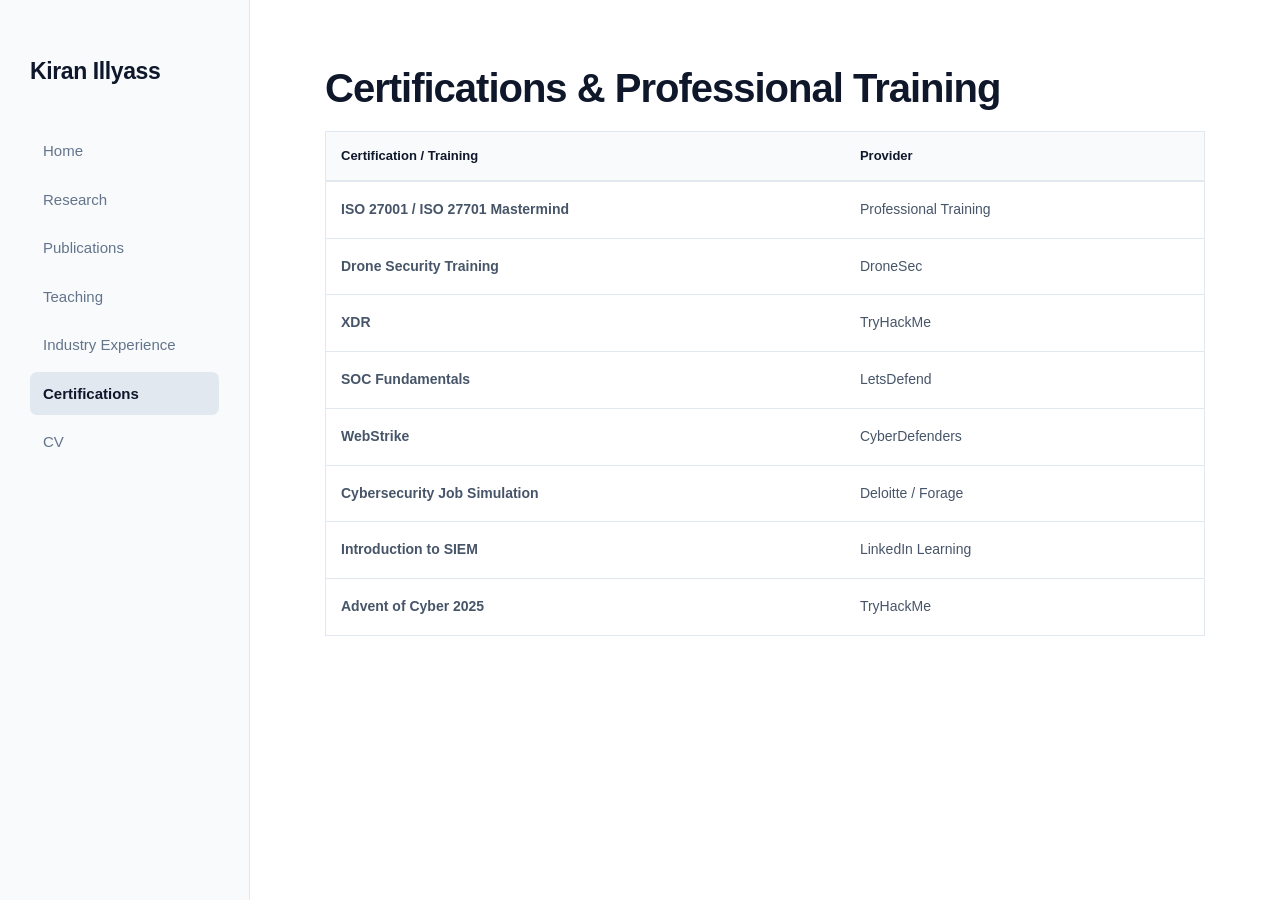
==== certifications.html @ 1d2dfd9c "Create certifications.html" ====
<!DOCTYPE html>
<html lang="en">

<head>
    <meta charset="UTF-8">
    <meta name="viewport" content="width=device-width, initial-scale=1.0">

    <title>Certifications | Kiran Illyass</title>

    <link rel="stylesheet" href="/style.css">

    <style>

        .cert-table-container {
            width: 100%;
            overflow-x: auto;
            margin-top: 20px;
        }

        .cert-table {
            width: 100%;
            border-collapse: collapse;
            background: #ffffff;
            border: 1px solid #e2e8f0;
        }

        .cert-table th {
            padding: 13px 15px;
            background: #f8fafc;
            border-bottom: 2px solid #e2e8f0;
            color: #0f172a;
            font-size: 13px;
            font-weight: 600;
            text-align: left;
        }

        .cert-table td {
            padding: 17px 15px;
            border-bottom: 1px solid #e2e8f0;
            color: #475569;
            font-size: 14px;
            line-height: 1.55;
            vertical-align: top;
        }

        .cert-table tbody tr:last-child td {
            border-bottom: none;
        }

        .cert-table tbody tr:hover {
            background: #f8fafc;
        }

        .cert-name {
            color: #0f172a;
            font-weight: 600;
            min-width: 260px;
        }

        .cert-provider {
            min-width: 180px;
        }

        @media (max-width: 700px) {
            .cert-table {
                min-width: 650px;
            }
        }

    </style>

</head>

<body>


<div class="sidebar">

    <div class="name">Kiran Illyass</div>

    <nav>
        <a href="index.html">Home</a>
        <a href="research.html">Research</a>
        <a href="publications.html">Publications</a>
        <a href="teaching.html">Teaching</a>
        <a href="experience.html">Industry Experience</a>
        <a class="active" href="certifications.html">Certifications</a>
        <a href="cv.html">CV</a>
    </nav>

</div>


<main class="content">

    <h1>Certifications &amp; Professional Training</h1>


    <section>

        <div class="cert-table-container">

            <table class="cert-table">

                <thead>
                    <tr>
                        <th>Certification / Training</th>
                        <th>Provider</th>
                    </tr>
                </thead>

                <tbody>

                    <tr>
                        <td class="cert-name">
                            ISO 27001 / ISO 27701 Mastermind
                        </td>
                        <td class="cert-provider">
                            Professional Training
                        </td>
                    </tr>

                    <tr>
                        <td class="cert-name">
                            Drone Security Training
                        </td>
                        <td class="cert-provider">
                            DroneSec
                        </td>
                    </tr>

                    <tr>
                        <td class="cert-name">
                            XDR
                        </td>
                        <td class="cert-provider">
                            TryHackMe
                        </td>
                    </tr>

                    <tr>
                        <td class="cert-name">
                            SOC Fundamentals
                        </td>
                        <td class="cert-provider">
                            LetsDefend
                        </td>
                    </tr>

                    <tr>
                        <td class="cert-name">
                            WebStrike
                        </td>
                        <td class="cert-provider">
                            CyberDefenders
                        </td>
                    </tr>

                    <tr>
                        <td class="cert-name">
                            Cybersecurity Job Simulation
                        </td>
                        <td class="cert-provider">
                            Deloitte / Forage
                        </td>
                    </tr>

                    <tr>
                        <td class="cert-name">
                            Introduction to SIEM
                        </td>
                        <td class="cert-provider">
                            LinkedIn Learning
                        </td>
                    </tr>

                    <tr>
                        <td class="cert-name">
                            Advent of Cyber 2025
                        </td>
                        <td class="cert-provider">
                            TryHackMe
                        </td>
                    </tr>

                </tbody>

            </table>

        </div>

    </section>

</main>

</body>

</html>
---- style.css ----
/* =========================================================
   KIRAN ILLYASS - ACADEMIC WEBSITE
   ========================================================= */


/* ---------- GLOBAL ---------- */

* {
    box-sizing: border-box;
}

html {
    scroll-behavior: smooth;
}

body {
    margin: 0;
    background: #ffffff;
    color: #334155;
    font-family: -apple-system, BlinkMacSystemFont, "Segoe UI",
                 Roboto, Helvetica, Arial, sans-serif;
    font-size: 16px;
    line-height: 1.7;
}


/* ---------- SIDEBAR ---------- */

.sidebar {
    position: fixed;
    top: 0;
    left: 0;

    width: 250px;
    height: 100vh;

    padding: 52px 30px;

    background: #f8fafc;
    border-right: 1px solid #e2e8f0;
}

.sidebar .name {
    margin-bottom: 38px;

    color: #0f172a;

    font-size: 23px;
    font-weight: 700;
    letter-spacing: -0.4px;
}


/* ---------- NAVIGATION ---------- */

.sidebar nav {
    display: flex;
    flex-direction: column;
    gap: 5px;
}

.sidebar nav a {
    display: block;

    padding: 9px 13px;

    border-radius: 7px;

    color: #64748b;

    font-size: 15px;
    font-weight: 500;
    text-decoration: none;

    transition: background 0.2s ease,
                color 0.2s ease;
}

.sidebar nav a:hover {
    background: #eaf0f6;
    color: #0f172a;
}

.sidebar nav a.active {
    background: #e2e8f0;
    color: #0f172a;
    font-weight: 600;
}


/* ---------- MAIN PAGE ---------- */

.content {
    margin-left: 250px;

    width: calc(100% - 250px);
    max-width: 1150px;

    padding: 65px 75px 100px;
}


/* ---------- SECTIONS ---------- */

section {
    margin-bottom: 55px;
}


/* ---------- TYPOGRAPHY ---------- */

h1,
h2,
h3 {
    color: #0f172a;
}

h1 {
    margin: 0 0 8px;

    font-size: 40px;
    font-weight: 700;
    line-height: 1.15;
    letter-spacing: -1px;
}

h2 {
    margin: 0 0 24px;
    padding-bottom: 10px;

    border-bottom: 1px solid #e2e8f0;

    font-size: 23px;
    font-weight: 650;
    line-height: 1.3;
    letter-spacing: -0.3px;
}

h3 {
    margin: 0 0 7px;

    font-size: 18px;
    font-weight: 600;
    line-height: 1.45;
}

p {
    max-width: 820px;

    margin: 0 0 16px;

    color: #475569;
}


/* ---------- GENERAL LINKS ---------- */

a {
    color: #2563eb;
}

a:hover {
    color: #1d4ed8;
}


/* =========================================================
   HOME PAGE PROFILE
   ========================================================= */

.profile {
    display: flex;
    align-items: center;

    gap: 45px;

    margin-bottom: 65px;
}


/* ---------- PROFILE PHOTO ---------- */

.profile-photo {
    width: 175px;
    height: 175px;

    flex-shrink: 0;

    object-fit: cover;
    object-position: center;

    border: 4px solid #ffffff;
    border-radius: 50%;

    box-shadow:
        0 4px 6px rgba(15, 23, 42, 0.05),
        0 10px 25px rgba(15, 23, 42, 0.10);
}


/* ---------- PROFILE TEXT ---------- */

.profile-text {
    flex: 1;
}

.profile-text h1 {
    margin-bottom: 10px;
}

.position {
    margin-bottom: 8px;

    color: #334155;

    font-size: 19px;
    font-weight: 500;
}

.affiliation {
    margin-bottom: 20px;

    color: #64748b;

    font-size: 15px;
}


/* ---------- EMAIL / LINKEDIN BUTTONS ---------- */

.links {
    display: flex;
    flex-wrap: wrap;
    gap: 10px;
}

.links a {
    display: inline-flex;
    align-items: center;

    padding: 7px 15px;

    background: #ffffff;
    border: 1px solid #cbd5e1;
    border-radius: 7px;

    color: #334155;

    font-size: 14px;
    font-weight: 500;
    text-decoration: none;

    transition: all 0.2s ease;
}

.links a:hover {
    background: #f1f5f9;
    border-color: #94a3b8;
    color: #0f172a;
    text-decoration: none;
}


/* =========================================================
   RESEARCH INTERESTS
   ========================================================= */

.interests {
    display: flex;
    flex-wrap: wrap;

    gap: 9px;
}

.interests span {
    display: inline-block;

    padding: 6px 13px;

    background: #f1f5f9;
    border: 1px solid #e2e8f0;
    border-radius: 20px;

    color: #475569;

    font-size: 13px;
    font-weight: 500;
}


/* =========================================================
   NEWS
   ========================================================= */

.news-item {
    display: grid;

    grid-template-columns: 105px 1fr;

    gap: 22px;

    padding: 16px 0;

    border-bottom: 1px solid #e9edf2;

    color: #475569;
}

.news-item:first-of-type {
    padding-top: 0;
}

.news-item:last-child {
    border-bottom: none;
}

.news-date {
    color: #64748b;

    font-size: 14px;
    font-weight: 600;
}


/* =========================================================
   RESEARCH PAGE / EXPERIENCE PAGE
   ========================================================= */

.research-item {
    padding: 20px 0;

    border-bottom: 1px solid #e9edf2;
}

.research-item:first-of-type {
    padding-top: 0;
}

.research-item:last-child {
    border-bottom: none;
}

.research-item h3 {
    margin-bottom: 6px;
}

.research-item p:last-child {
    margin-bottom: 0;
}


/* =========================================================
   PUBLICATIONS
   ========================================================= */

.publication {
    padding: 20px 0;

    border-bottom: 1px solid #e9edf2;
}

.publication:first-of-type {
    padding-top: 0;
}

.publication:last-child {
    border-bottom: none;
}

.publication h3 {
    margin-bottom: 8px;
}

.publication p {
    margin: 3px 0;
}


/* =========================================================
   CV PAGE
   ========================================================= */

ol {
    max-width: 850px;

    padding-left: 23px;
}

ol li {
    margin-bottom: 16px;
    padding-left: 5px;

    color: #475569;
}


/* =========================================================
   RESPONSIVE TABLET
   ========================================================= */

@media (max-width: 1000px) {

    .content {
        padding: 55px 45px 80px;
    }

    .profile {
        gap: 32px;
    }

    .profile-photo {
        width: 155px;
        height: 155px;
    }
}


/* =========================================================
   MOBILE
   ========================================================= */

@media (max-width: 800px) {

    /* Sidebar becomes top navigation */

    .sidebar {
        position: relative;

        width: 100%;
        height: auto;

        padding: 24px 20px;

        border-right: none;
        border-bottom: 1px solid #e2e8f0;
    }

    .sidebar .name {
        margin-bottom: 15px;

        font-size: 21px;
    }

    .sidebar nav {
        flex-direction: row;
        flex-wrap: wrap;

        gap: 4px;
    }

    .sidebar nav a {
        padding: 7px 10px;

        font-size: 14px;
    }


    /* Main content */

    .content {
        width: 100%;
        max-width: none;

        margin-left: 0;

        padding: 38px 22px 70px;
    }


    /* Profile */

    .profile {
        flex-direction: column;
        align-items: flex-start;

        gap: 25px;

        margin-bottom: 50px;
    }

    .profile-photo {
        width: 145px;
        height: 145px;
    }

    h1 {
        font-size: 34px;
    }

    h2 {
        font-size: 21px;
    }

    .position {
        font-size: 17px;
    }


    /* News */

    .news-item {
        grid-template-columns: 1fr;

        gap: 2px;

        padding: 14px 0;
    }

    .news-date {
        margin-bottom: 2px;
    }

}


/* =========================================================
   SMALL PHONES
   ========================================================= */

@media (max-width: 480px) {

    body {
        font-size: 15px;
    }

    .content {
        padding: 32px 18px 60px;
    }

    .profile-photo {
        width: 125px;
        height: 125px;
    }

    h1 {
        font-size: 30px;
    }

    .links {
        gap: 8px;
    }

    .interests {
        gap: 7px;
    }

}
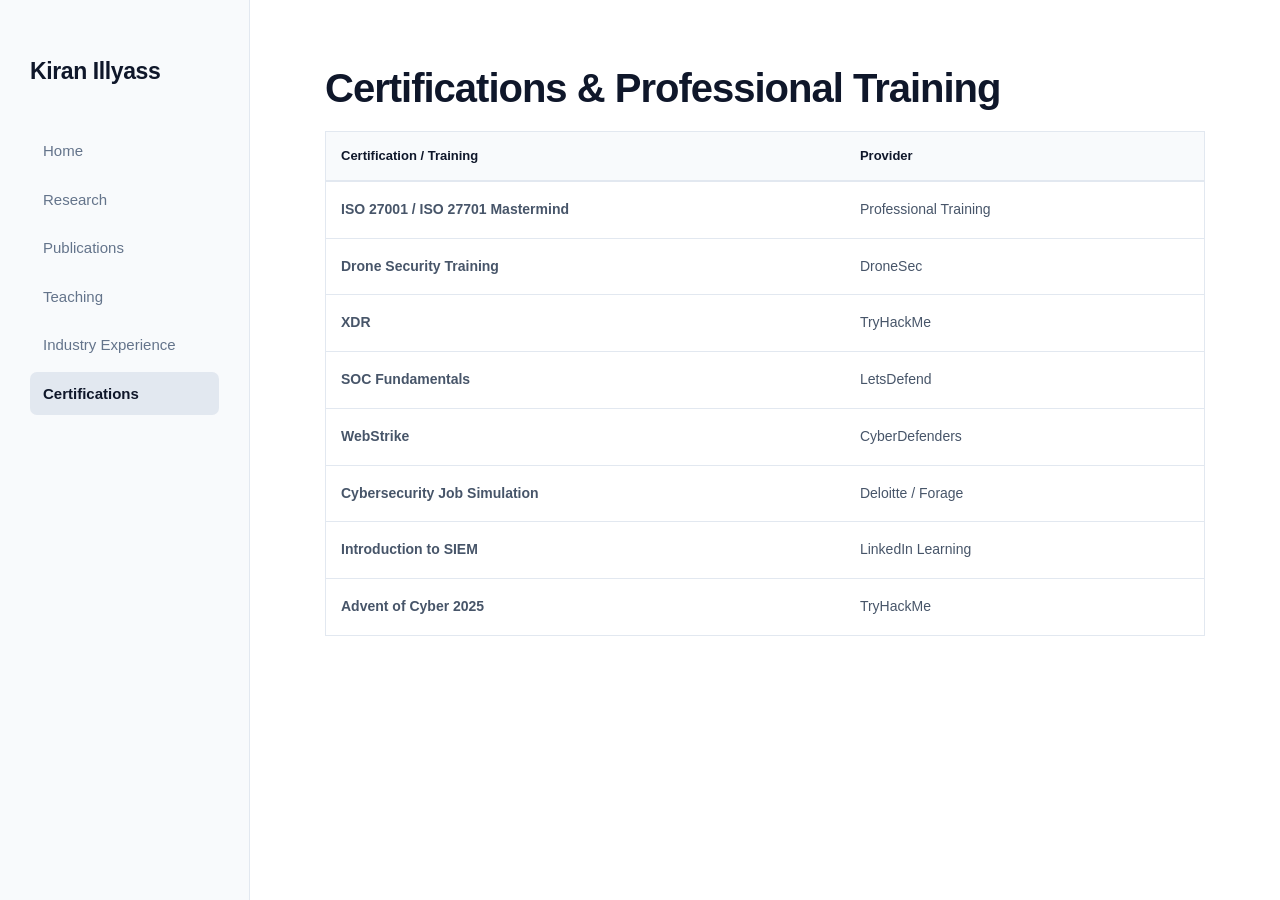
==== commit f11c06bc: "Remove CV link from certifications.html navigation" ====
--- a/certifications.html
+++ b/certifications.html
@@ -85,7 +85,7 @@
         <a href="teaching.html">Teaching</a>
         <a href="experience.html">Industry Experience</a>
         <a class="active" href="certifications.html">Certifications</a>
-        <a href="cv.html">CV</a>
+   
     </nav>
 
 </div>
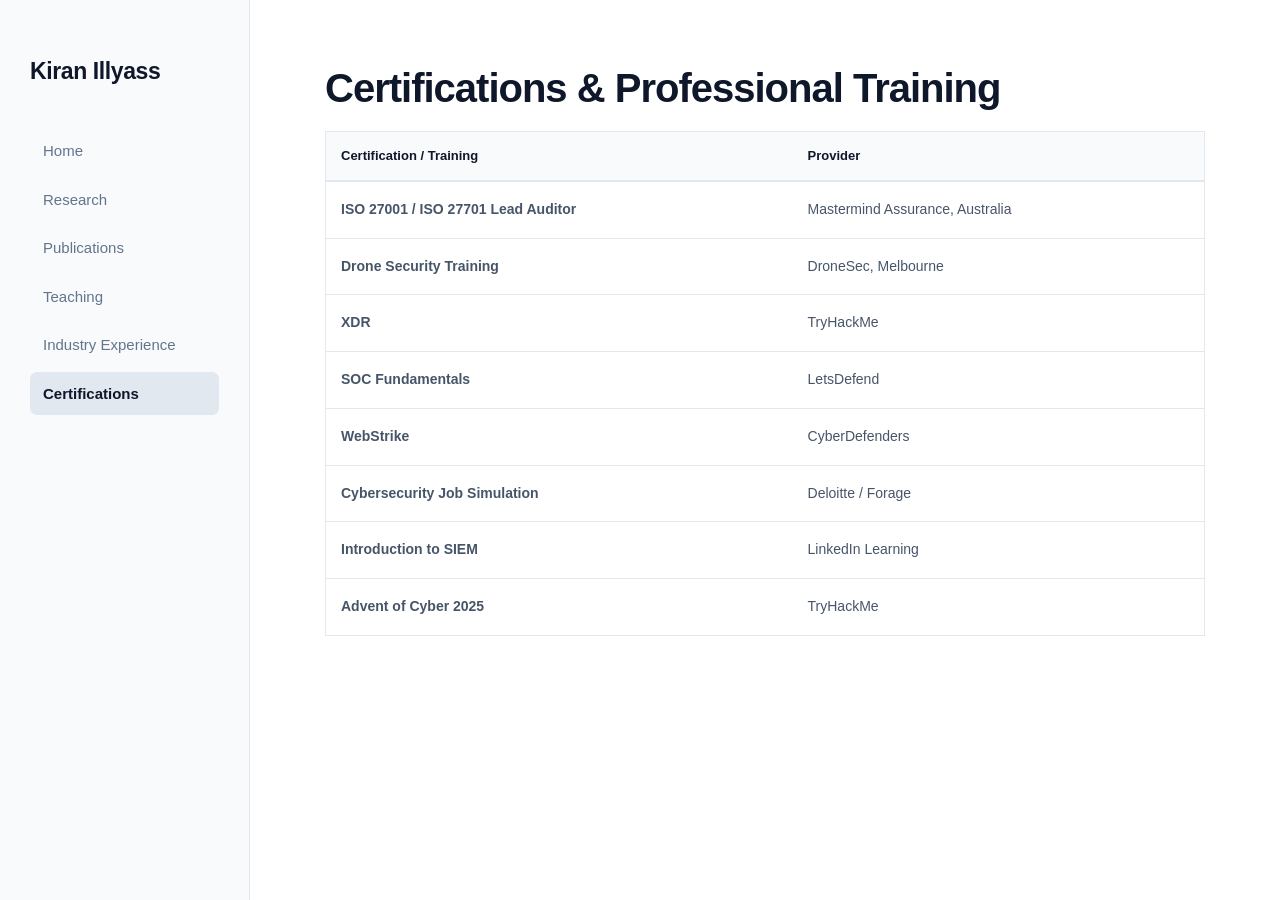
==== commit 79849e4d: "Update certification names and providers" ====
--- a/certifications.html
+++ b/certifications.html
@@ -113,10 +113,10 @@
 
                     <tr>
                         <td class="cert-name">
-                            ISO 27001 / ISO 27701 Mastermind
+                            ISO 27001 / ISO 27701 Lead Auditor
                         </td>
                         <td class="cert-provider">
-                            Professional Training
+                            Mastermind Assurance, Australia
                         </td>
                     </tr>
 
@@ -125,7 +125,7 @@
                             Drone Security Training
                         </td>
                         <td class="cert-provider">
-                            DroneSec
+                            DroneSec, Melbourne
                         </td>
                     </tr>
 
--- a/style.css
+++ b/style.css
@@ -545,3 +545,58 @@
     }
 
 }
+
+
+
+
+
+
+/* vertical scroll*/
+/* Vertical News Ticker */
+
+.vertical-news {
+    height: 55px;
+    overflow: hidden;
+    background: #f8fafc;
+    border: 1px solid #e2e8f0;
+    border-radius: 6px;
+}
+
+.vertical-news-items {
+    animation: verticalNews 8s infinite;
+}
+
+.news-item {
+    height: 55px;
+    padding: 0 16px;
+    display: flex;
+    align-items: center;
+    gap: 8px;
+    box-sizing: border-box;
+    color: #334155;
+    font-size: 14px;
+}
+
+@keyframes verticalNews {
+    0%, 40% {
+        transform: translateY(0);
+    }
+
+    50%, 90% {
+        transform: translateY(-55px);
+    }
+
+    100% {
+        transform: translateY(0);
+    }
+}
+
+/* map */
+<link
+    rel="stylesheet"
+    href="https://unpkg.com/leaflet@1.9.4/dist/leaflet.css"
+/>
+
+<script
+    src="https://unpkg.com/leaflet@1.9.4/dist/leaflet.js">
+</script>
